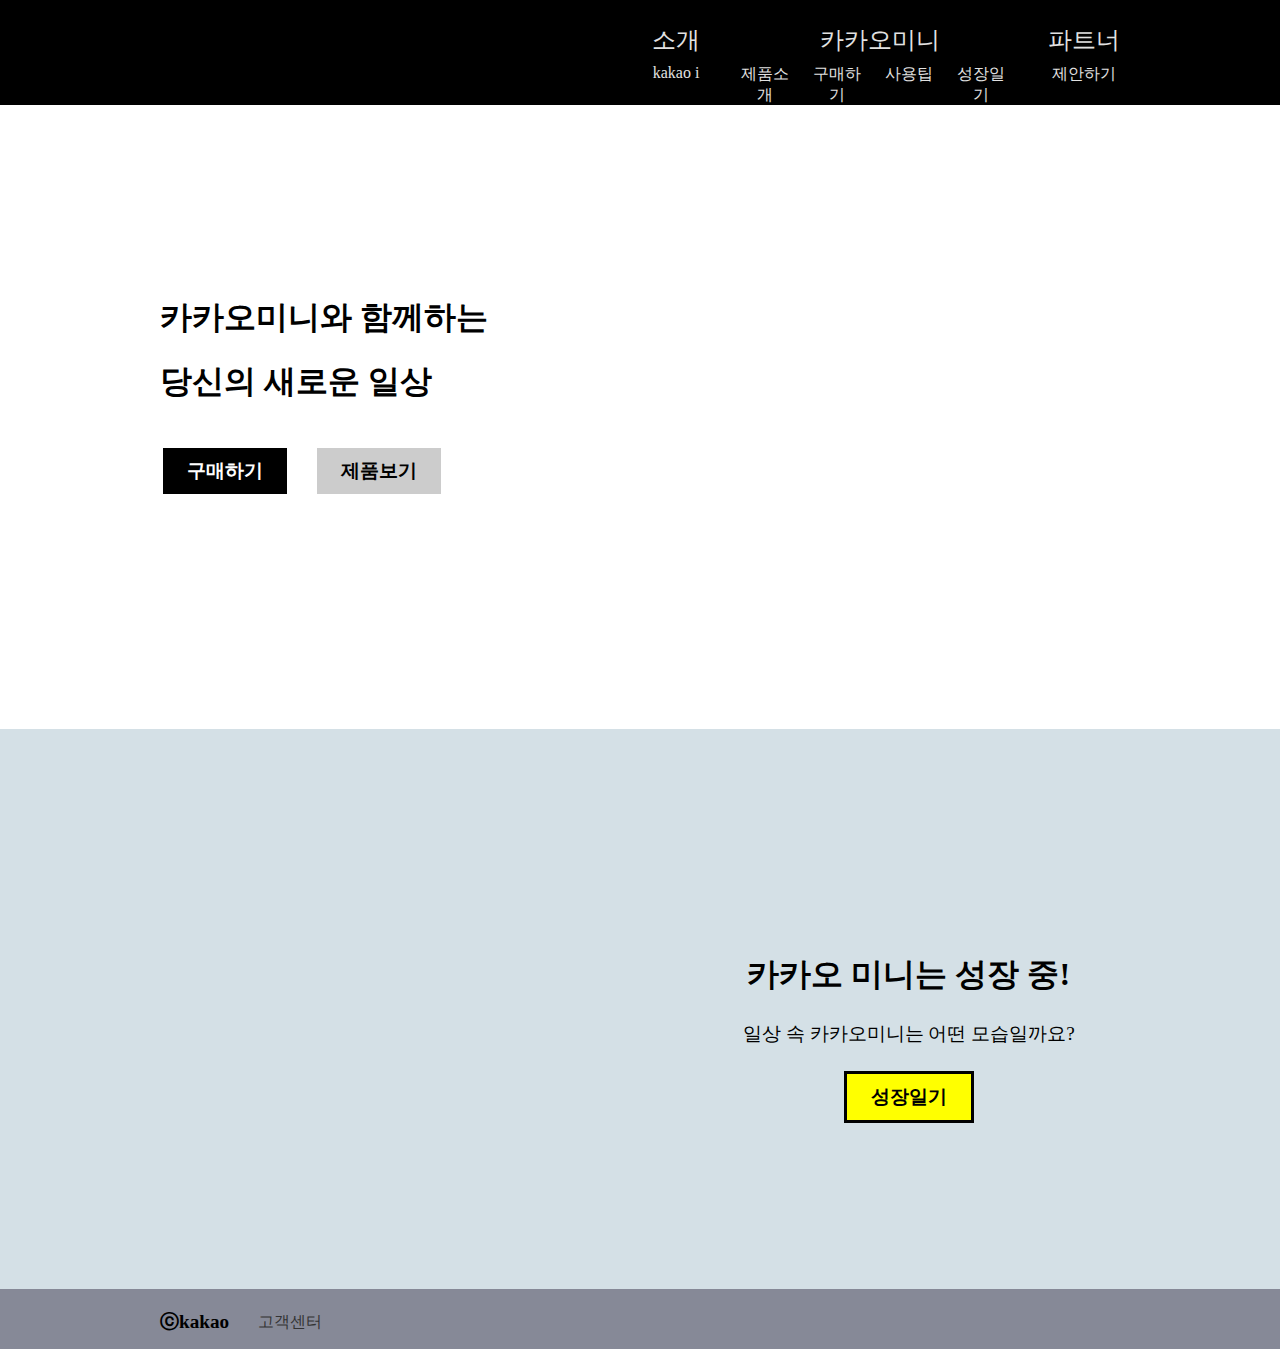
==== html/kakaoI_main.html @ 8950a194 "0806_backup" ====
<!DOCTYPE html>
<!-- kakaoI_main.html -->
<html lang="ko-KR">
<head>
  <meta charset="UTF-8">
  <meta http-equiv="X-UA-Compatible" content="IE=edge" />
  <meta name="viewport" content="width=device-width, user-scalable=yes, initial-scale=1.0, maximum-scale=3.0, minimum-scale=0.5">

  <!-- fontawesome -->
<!--   <link rel="stylesheet" type="text/css" href="../fontawesome5/css/all.css"> -->

  <!-- import css -->
  <link rel="stylesheet" href="../css/base/reset.css" />
  <link rel="stylesheet" href="../css/src/kakaoI_main.css" />
 
  <!-- ie -->
  <!-- [if lte IE 9] >
  <script src="../ie/html5shiv/dist/html5shiv.min.js"></script>
  <script src="../ie/pie/PIE_IE9.js"></script>
  < [!endif] -->
  
  <!-- favicon -->
  <link rel="apple-touch-icon" href="../favicon.png">
  <link rel="shortcut icon" type="image/x-icon" href="../favicon.png">

  <title>pageTitle</title>

</head>
<body>

  <div id="wrap">
    <header id="headBox">
      <div id="middle_wrap">
        <h1><a href="#"><span class="hidden">logo</span></a></h1>
        
        <div id="gnb_wrap">
          
          <div class="dropBtn">
            <button type="button" class="active">
              <i class="icon"></i>
              <span class="hidden">메뉴버튼</span>
            </button>
          </div>

          <nav id="gnb">
            <h2 class="hidden">메뉴</h2>
            <ul>
              <li>
                <a href="#">소개</a>
                <ol><li><a href="#">kakao i</a></li></ol>
              </li>
              <li class="kakaomini clearfix">
                <a href="#">카카오미니</a>
                <ol>
                  <li><a href="#">제품소개</a></li>
                  <li><a href="#">구매하기</a></li>
                  <li><a href="#">사용팁</a></li>
                  <li><a href="#">성장일기</a></li>
                </ol>
              </li>
              <li>          
                <a href="#">파트너</a>
                <ol><li><a href="#">제안하기</a></li></ol>
              </li>        
            </ul>
          </nav>
        
        </div>
      </div>
    </header>
    
    <aside id="mainbox" class="clearfix">
      <h2 class="hidden">메인</h2>
      <div class="banner">
        <ul class="indicator">
          <li><a href="#"></a></li>
          <li><a href="#"></a></li>
        </ul>
        <div class="banner_frame">
          <div class="maintext">
            <h3>카카오미니와 함께하는 당신의 새로운 일상</h3>
            <button type="button" class="purchase" name="구매하기" onclick="window.open('http://naver.com')">구매하기</button>
            <button type="button" class="view" name="제품보기" onclick="location.href='#'">제품보기</button>
          </div>
          <ul class="bannerUl">
            <li class="banner1"></li>
            <li class="banner2"></li>
          </ul>
        </div>
      </div>

      <div class="grow_mini">
        <div class="middle_wrap">
          <div id="ryanImage">
            <div class="little"></div>
            <div class="teen"></div>
          </div>
          <div id="growText">
            <h3>카카오 미니는 성장 중!</h3>
            <p>일상 속 카카오미니는 어떤 모습일까요?</p>
            <button type="button">성장일기</button>
          </div>
        </div>
      </div>

    </aside>

    <footer id="footBox">
      <section id="fmiddle_wrap">
        <div id="foot_wrap">
          <h2>ⓒkakao</h2>
          <div id="customer_support"><a href="https://cs.kakao.com/helps?locale=ko&service=106">고객센터</a></div>
        </div>
      </section>
    </footer>

  </div> <!-- =========#wrap -->


  <!-- javascript -->
  <script src="../js/base/jQuery-3.3.1.min.js"></script>
  <script src="../js/base/jQuery-ui.min.js"></script>
  <script src="../js/src/kakaoI_main.js"></script>
</body>
</html>
---- css/src/kakaoI_main.css ----
/*css 모음*/
@import url("./all/headBox.css");
@import url("./all/headBox/headBox_mobile.css");
@import url("./all/headBox/headBox_tablet.css");
@import url("./all/headBox/headBox_pc.css");


@import url("./main/main.css");
@import url("./main/main_mobile.css");
@import url("./main/main_tablet.css");
@import url("./main/main_pc.css");




@import url("./all/footBox.css");
@import url("./all/footBox/footBox_mobile.css");
@import url("./all/footBox/footBox_tablet.css");
@import url("./all/footBox/footBox_pc.css");
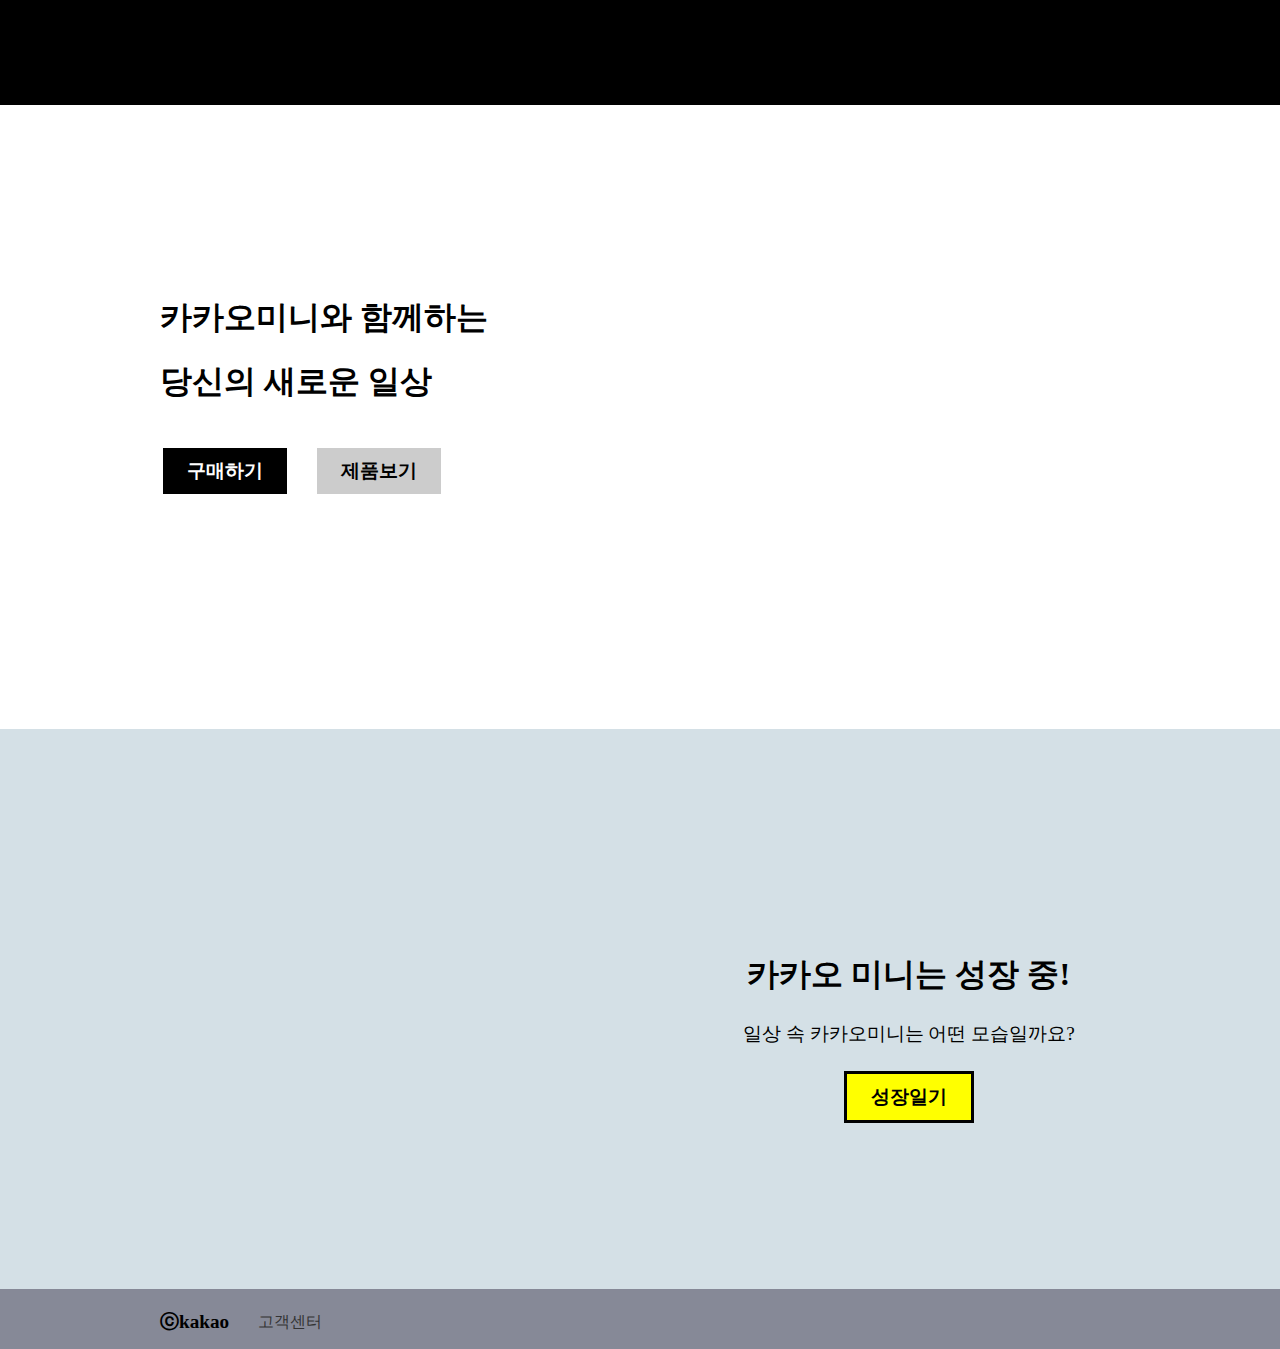
==== commit 47d6f700: "0808 백업" ====
--- a/html/kakaoI_main.html
+++ b/html/kakaoI_main.html
@@ -10,6 +10,7 @@
 <!--   <link rel="stylesheet" type="text/css" href="../fontawesome5/css/all.css"> -->
 
   <!-- import css -->
+  <link rel="stylesheet" href="./headBox.html" />
   <link rel="stylesheet" href="../css/base/reset.css" />
   <link rel="stylesheet" href="../css/src/kakaoI_main.css" />
  
@@ -30,43 +31,6 @@
 
   <div id="wrap">
     <header id="headBox">
-      <div id="middle_wrap">
-        <h1><a href="#"><span class="hidden">logo</span></a></h1>
-        
-        <div id="gnb_wrap">
-          
-          <div class="dropBtn">
-            <button type="button" class="active">
-              <i class="icon"></i>
-              <span class="hidden">메뉴버튼</span>
-            </button>
-          </div>
-
-          <nav id="gnb">
-            <h2 class="hidden">메뉴</h2>
-            <ul>
-              <li>
-                <a href="#">소개</a>
-                <ol><li><a href="#">kakao i</a></li></ol>
-              </li>
-              <li class="kakaomini clearfix">
-                <a href="#">카카오미니</a>
-                <ol>
-                  <li><a href="#">제품소개</a></li>
-                  <li><a href="#">구매하기</a></li>
-                  <li><a href="#">사용팁</a></li>
-                  <li><a href="#">성장일기</a></li>
-                </ol>
-              </li>
-              <li>          
-                <a href="#">파트너</a>
-                <ol><li><a href="#">제안하기</a></li></ol>
-              </li>        
-            </ul>
-          </nav>
-        
-        </div>
-      </div>
     </header>
     
     <aside id="mainbox" class="clearfix">
@@ -121,5 +85,11 @@
   <script src="../js/base/jQuery-3.3.1.min.js"></script>
   <script src="../js/base/jQuery-ui.min.js"></script>
   <script src="../js/src/kakaoI_main.js"></script>
+  <script>
+    (function($){
+      var headBox = $('#headBox');
+      headBox.load('./headBox.html')
+    }) (jQuery);
+  </script>
 </body>
 </html>